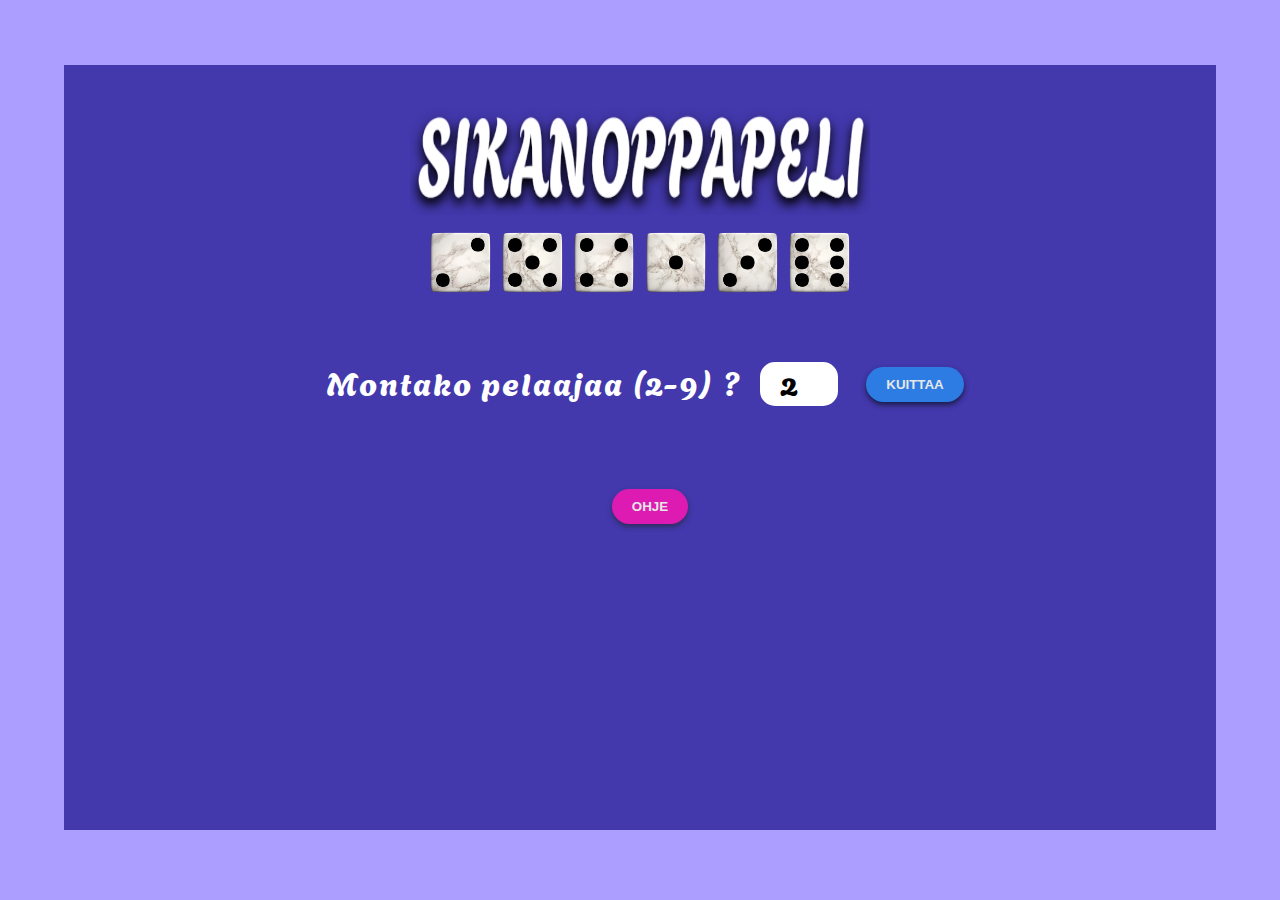
==== index.html @ b7729e81 "Tiedostot tuotu" ====
<!DOCTYPE html>
<html lang="fi">

<head>
    <meta charset="UTF-8">
    <meta name="viewport" content="width=device-width, initial-scale=1.0">
    <link rel="icon" href="./kuvat/fico.ico">
    <link rel="stylesheet" type="text/css" href="./stl/stl-menu.css">
    <link rel="stylesheet" href="https://fonts.googleapis.com/css2?family=Agbalumo&family=Roboto&display=swap">
    <title>Sikanoppapeli</title>
</head>

<body>
    <div class="pelialue">
        <div>
            <img class="logo" src="./kuvat/logo.webp" alt="">
            <img class="noppa" src="./kuvat/noppa1.webp" draggable="false">
            <img class="noppa" src="./kuvat/noppa2.webp" draggable="false">
            <img class="noppa" src="./kuvat/noppa3.webp" draggable="false">
            <img class="noppa" src="./kuvat/noppa4.webp" draggable="false">
            <img class="noppa" src="./kuvat/noppa5.webp" draggable="false">
            <img class="noppa" src="./kuvat/noppa6.webp" draggable="false">
        </div>

        <div class="maaraKentta">
            <form id="maaraKysely">
                <label for="pelaajienMaara">Montako pelaajaa (2-9) ?</label>
                <input type="number" id="pelaajienMaara" min="2" max="9" value="2">
                <button type="submit">KUITTAA</button>
            </form>
        </div>

        <div id="pelaajienNimetKentta" style="display: none;">
            <span id="nimiOtsikko">Anna pelaajien nimet:</span>
            <form id="nimetKysely">
                <label id="pelaajaNro">Pelaaja 1:</label>
                <input type="text" id="pelaajaNimi" autocomplete="off" autofocus maxlength="10">
                <button type="submit">KUITTAA</button>
            </form>
        </div>

        <button id="ohjeNappi">OHJE</button>

        <div id="montakoNoppaa" style="display: none;">Pelataanko
                <a href="peli1.html">yhdellä</a> vai
                <a href="peli2.html">kahdella</a> nopalla?</div>

        <div id="ohjeKentta" style="display: none; text-align: center;">
            <h2>PELIN KULKU</h2>
            <p style="text-align: left;">
                <b>Sikanoppaa yhdellä nopalla:</b><br><br>
                &nbsp; - Pelaaja heittää noppaa niin kauan kunnes päättää PASSATA tai heittää YKKÖSEN.<br>
                &nbsp; - Jos pelaaja PASSAA, pisteet lisätään pelaajan yhteispisteisiin ja vuoro siirtyy seuraavalle pelaajalle.<br>
                &nbsp; - Heittäessään YKKÖSEN, pelaaja menettää sen kierroksen pisteet ja vuoron saa seuraava pelaaja.<br>
                &nbsp; - Pelin voittajaa hän, joka saavuttaa ensimmäisenä vähintään 100 pistettä.<br><br>
                <b>Sikanoppaa kahdella nopalla:</b><br><br>
                &nbsp; - Samat säännöt kuin pelatessa yhdellä nopalla.<br><br>
                &nbsp;&nbsp;&nbsp;&nbsp;* LISÄKSI:<br><br>
                &nbsp; - Jos pelaaja heittää kaksi YKKÖSTÄ, hän saa 25 pistettä.<br>
                &nbsp; - Pelaajan heittäessä tuplat, hän saa noppien yhteenlasketun summan kaksinkertaisena.<br>
                &nbsp; - Heittäessään kolmet tuplat peräkkäin, pelaaja menettää sen kierroksen pisteet ja vuoro siirtyy seuraavalle pelaajalle.<br>
                &nbsp; - Pelin voittajaa hän, joka saavuttaa ensimmäisenä vähintään 200 pistettä.<br>
            </p>
            <button id="poistuNappi">POISTU</button>
        </div>
    </div>

    <script src="./scriptit/menu.js"></script>
    <script src="./scriptit/nopparuletti.js"></script>
    <script src="./scriptit/index.js"></script>
</body>

</html>
---- stl/stl-menu.css ----
body{
    margin: auto;
    text-align: center;
    font-family: Agbalumo;
    letter-spacing: 2px;
    color: white;
    background-color: rgb(172, 158, 255);
    user-select: none;
}

.pelialue {
    display: flex;
    flex-direction: column;
    align-items: center;
    max-width: 2560px;
    width: 90%;
    height: 85vh;
    margin: 65px auto;
    background-color: #4338ac;
}

.logo {
    display: block;
    width: 40%;
    max-width: 100%;
    margin: 3% auto;
    text-align: center;
    pointer-events: none;
}

.noppaKuva{
    width: 150%;
    margin: 40px 0px;
}

#pelaajienNimetElement {
    margin-top: 100px;
    text-align: left;
    width: 10%;
}

.noppa {
    display: inline-block;
    margin: -3% -.6%;
    width: 7%;
}

.maaraKentta{
    margin-top: 80px;
    font-size: 2rem;
}

#pelaajienMaara {
    width: 50px;
    height: 30px;
    margin: 10px;
    padding: 4px 8px 10px 20px;
    font-size: 2rem;
    margin-top: 10px; 
    border-radius: 15px;
    border: none;
    font-family: Agbalumo;
}

#pelaajaNimi {
    margin-top: 40px;
    padding: 0px 10px;
    width: 160px; 
    height: 40px;
    border-radius: 15px;
    border: none;
    font-size: 2rem;
    font-family: Agbalumo;
}

#pelaajienNimetKentta, #montakoNoppaa {
    margin-top: 40px;
    font-size: 2rem;
}

a {
    display: inline-block;
    text-decoration: none;
    color: #e7e7e7;
    background-color: #1b6fdd;
    border-radius: 25px;
    padding: 0px 10px 10px 10px;
    margin: 0px 5px;
    box-shadow: 0px 3px 5px rgb(27, 28, 71);
    transition-duration: .1s;
}

a:hover {
    color: white;
    background-color: #347fe2;
}

button {
    position: relative;
    bottom: 7px;
    left: 10px;
    color: #e7e7e7;
    font-weight: bold;
    background-color: #2c7ce4;
    border-radius: 25px;
    padding: 10px 20px;
    box-shadow: 0px 3px 5px rgb(27, 28, 71);
    border: none;
    transition-duration: .1s;
    cursor:pointer;
}

button:hover {
    color: #fff;
    background-color: #297ce9;
}

#ohjeNappi {
    margin-top: 80px !important;
}

#ohjeNappi, #poistuNappi {
    margin-top: 10px;
    color: #e7e7e7;
    font-weight: bold;
    background-color: #dd1bb3;
    border-radius: 25px;
    padding: 10px 20px;
    box-shadow: 0px 3px 5px rgb(46, 46, 95);
    border: none;
    transition-duration: .1s;
    cursor:pointer;
}

#ohjeNappi:hover, #poistuNappi:hover {
    color: white;
    background-color: #e237bd;
}

#ohjeKentta {
    position: absolute;
    width: 80%;
    height: 70%;
    background-color: #5750b9;
    border: 10px groove #a6beff;
    margin-top: 40px;
    padding: 10px 50px;
    text-align: left;
    font-size: 1.2rem;
}
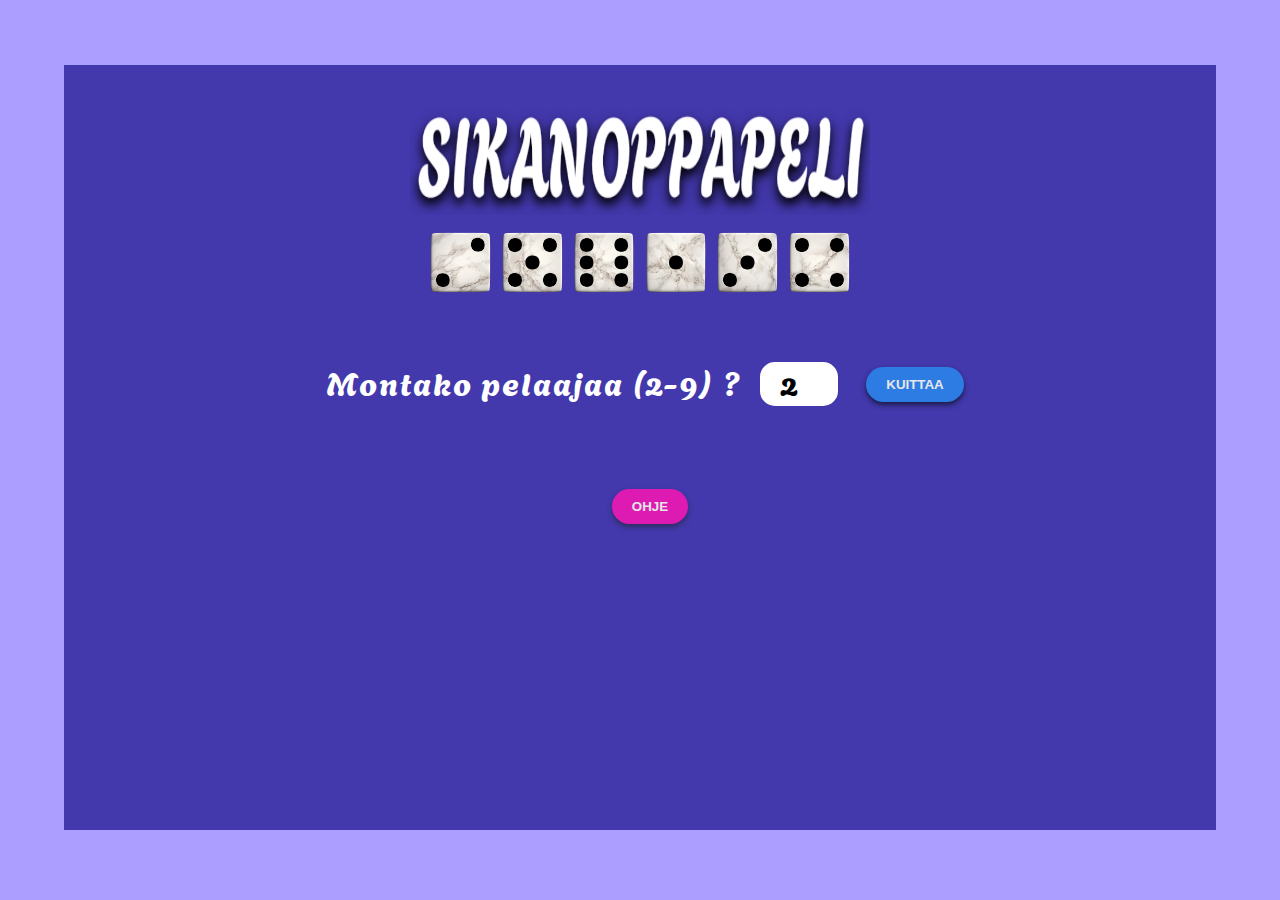
==== commit 1f63e15e: "Muokattu" ====
--- a/index.html
+++ b/index.html
@@ -20,6 +20,7 @@
             <img class="noppa" src="./kuvat/noppa4.webp" draggable="false">
             <img class="noppa" src="./kuvat/noppa5.webp" draggable="false">
             <img class="noppa" src="./kuvat/noppa6.webp" draggable="false">
+            <img style="display: none;" src="./kuvat/noppa.gif" alt="">
         </div>
 
         <div class="maaraKentta">
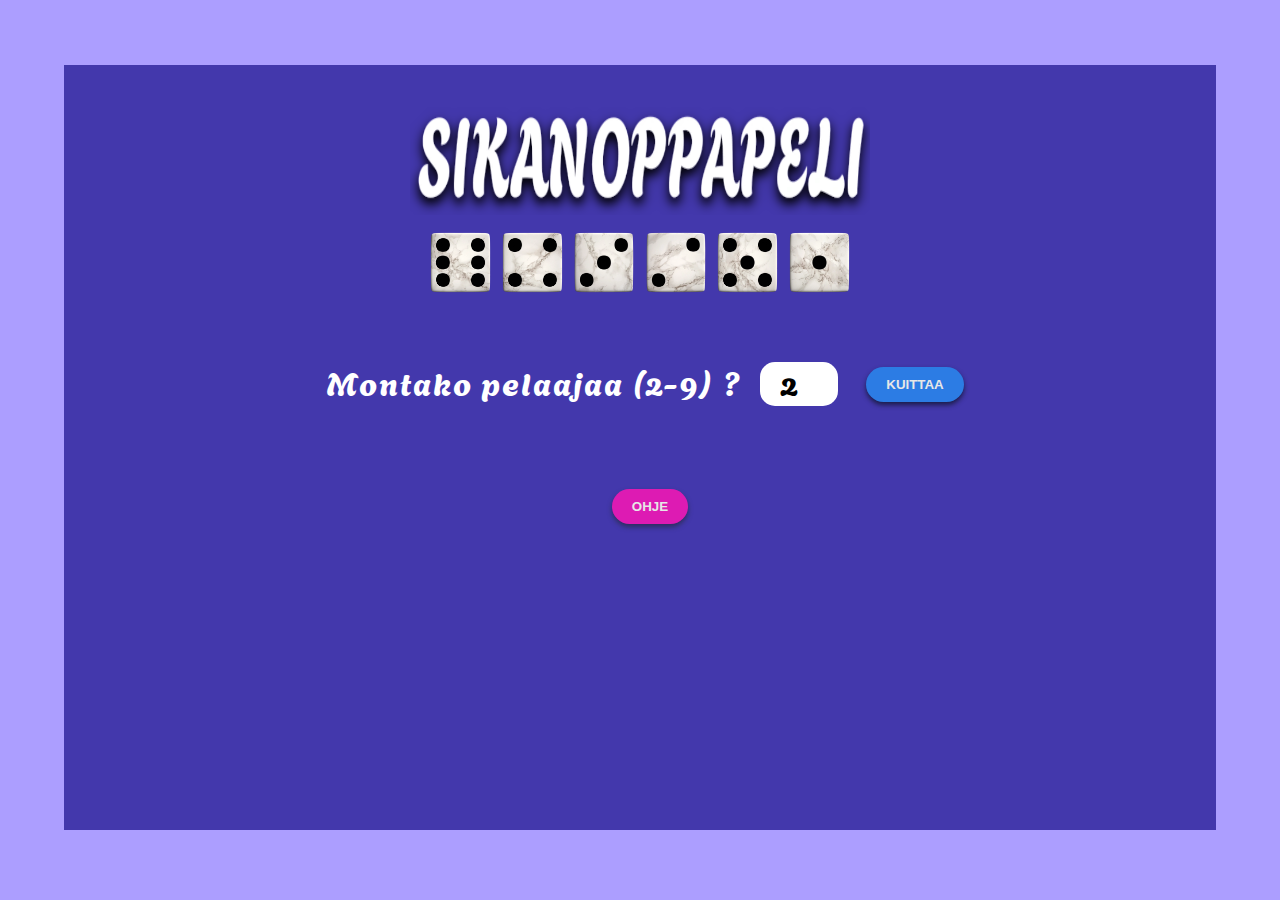
==== commit b11a85ee: "Muokattu" ====
--- a/index.html
+++ b/index.html
@@ -14,12 +14,12 @@
     <div class="pelialue">
         <div>
             <img class="logo" src="./kuvat/logo.webp" alt="">
-            <img class="noppa" src="./kuvat/noppa1.webp" draggable="false">
-            <img class="noppa" src="./kuvat/noppa2.webp" draggable="false">
-            <img class="noppa" src="./kuvat/noppa3.webp" draggable="false">
-            <img class="noppa" src="./kuvat/noppa4.webp" draggable="false">
-            <img class="noppa" src="./kuvat/noppa5.webp" draggable="false">
-            <img class="noppa" src="./kuvat/noppa6.webp" draggable="false">
+            <img class="noppa" src="./kuvat/noppa1.webp" alt="" draggable="false">
+            <img class="noppa" src="./kuvat/noppa2.webp" alt="" draggable="false">
+            <img class="noppa" src="./kuvat/noppa3.webp" alt="" draggable="false">
+            <img class="noppa" src="./kuvat/noppa4.webp" alt="" draggable="false">
+            <img class="noppa" src="./kuvat/noppa5.webp" alt="" draggable="false">
+            <img class="noppa" src="./kuvat/noppa6.webp" alt="" draggable="false">
             <img style="display: none;" src="./kuvat/noppa.gif" alt="">
         </div>
 
@@ -68,7 +68,6 @@
 
     <script src="./scriptit/menu.js"></script>
     <script src="./scriptit/nopparuletti.js"></script>
-    <script src="./scriptit/index.js"></script>
 </body>
 
 </html>
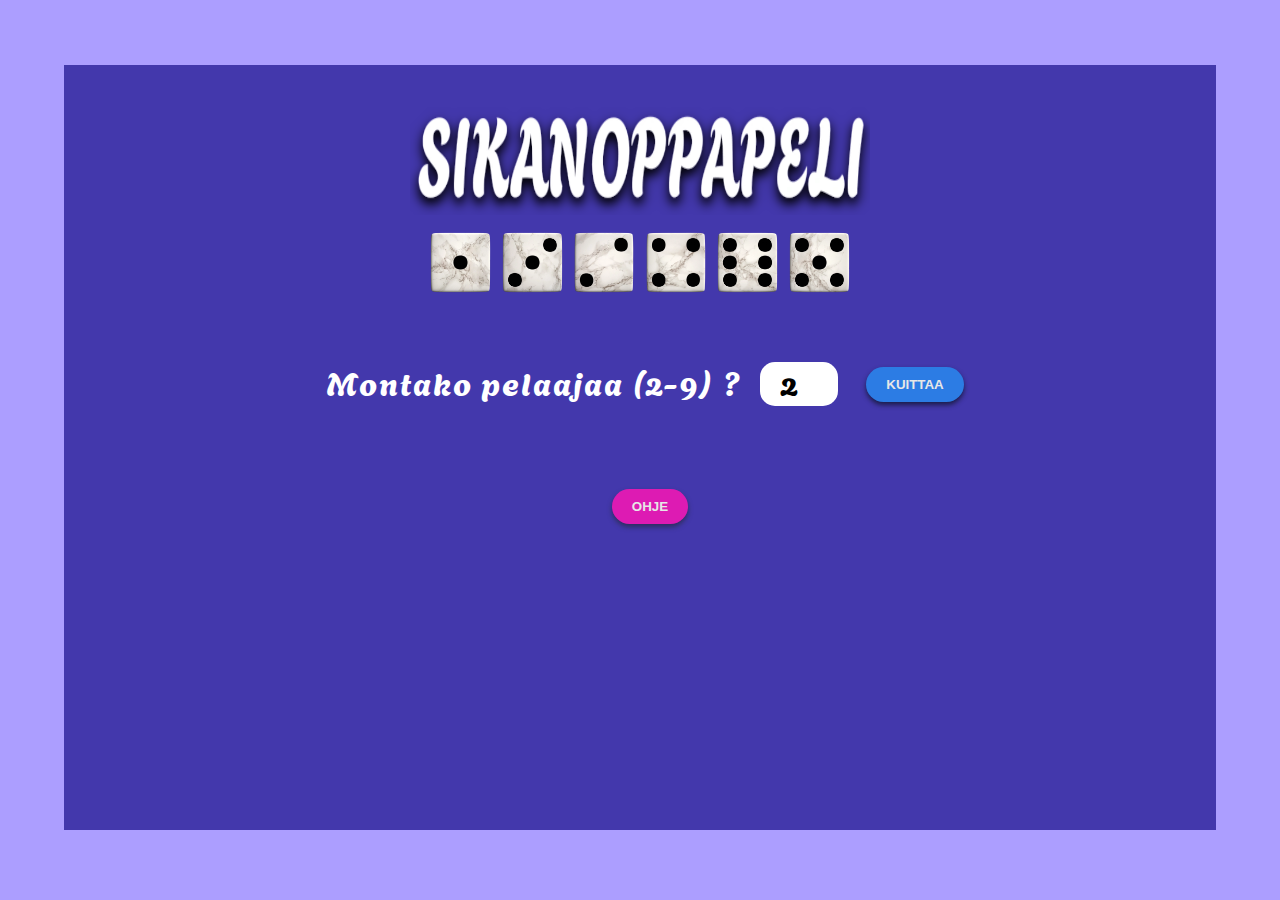
==== commit 70a63f93: "Noppa2.gif lisätty" ====
--- a/index.html
+++ b/index.html
@@ -20,7 +20,8 @@
             <img class="noppa" src="./kuvat/noppa4.webp" alt="" draggable="false">
             <img class="noppa" src="./kuvat/noppa5.webp" alt="" draggable="false">
             <img class="noppa" src="./kuvat/noppa6.webp" alt="" draggable="false">
-            <img style="display: none;" src="./kuvat/noppa.gif" alt="">
+            <img style="display: none;" src="./kuvat/noppa1.gif" alt="">
+            <img style="display: none;" src="./kuvat/noppa2.gif" alt="">
         </div>
 
         <div class="maaraKentta">
--- a/stl/stl-menu.css
+++ b/stl/stl-menu.css
@@ -112,7 +112,7 @@
 
 button:hover {
     color: #fff;
-    background-color: #297ce9;
+    background-color: #4088e6;
 }
 
 #ohjeNappi {
